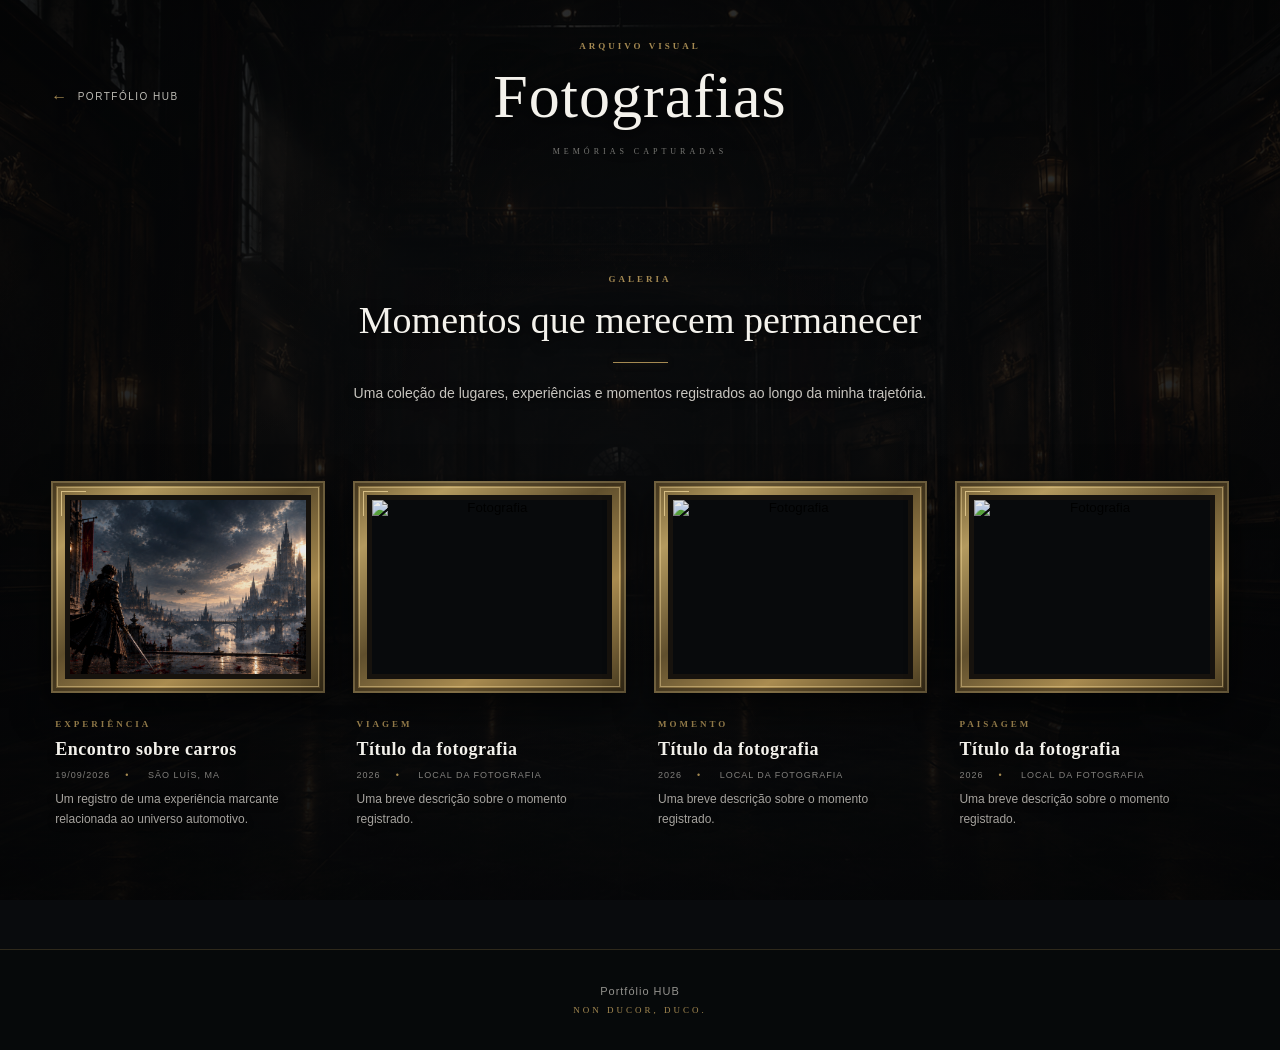
==== fotografias/index.html @ 4834c760 "feat: add photography gallery with modal functionality and new images" ====
<!DOCTYPE html>
<html lang="pt-BR">

<head>
    <meta charset="UTF-8">

    <meta
        name="viewport"
        content="width=device-width, initial-scale=1.0"
    >

    <meta
        name="description"
        content="Galeria de fotografias de Alexandre Silva."
    >

    <title>Fotografias | Portfólio HUB</title>

    <link rel="stylesheet" href="fotografias.css">
</head>

<body>

    <!-- FUNDO -->
    <div class="fundo-galeria" aria-hidden="true"></div>


    <!-- CABEÇALHO -->
    <header class="cabecalho">

        <a
            href="../index.html"
            class="voltar"
        >
            <span>←</span>
            Portfólio HUB
        </a>

        <div class="cabecalho-titulo">

            <span class="legenda">
                ARQUIVO VISUAL
            </span>

            <h1>Fotografias</h1>

            <span class="subtitulo">
                MEMÓRIAS CAPTURADAS
            </span>

        </div>

    </header>


    <main>


        <!-- INTRODUÇÃO -->
        <section class="introducao">

            <span class="secao-legenda">
                GALERIA
            </span>

            <h2>
                Momentos que merecem permanecer
            </h2>

            <p>
                Uma coleção de lugares, experiências e momentos
                registrados ao longo da minha trajetória.
            </p>

        </section>


        <!-- GALERIA -->
        <section class="galeria">


            <!-- FOTO 01 -->
            <article
                class="foto-card"
                data-titulo="Encontro sobre carros"
                data-categoria="Experiência"
                data-data="19/09/2026"
                data-local="São Luís, MA"
                data-descricao="Um registro de uma experiência marcante relacionada ao universo automotivo."
            >

                <button
                    class="foto-moldura"
                    type="button"
                    aria-label="Abrir fotografia: Encontro sobre carros"
                >

                    <div class="foto-area">

                        <img
                            src="../img/fotografias/foto-01.jpg"
                            alt="Encontro sobre carros"
                        >

                    </div>

                </button>


                <div class="foto-informacoes">

                    <span class="foto-categoria">
                        EXPERIÊNCIA
                    </span>

                    <h3>
                        Encontro sobre carros
                    </h3>

                    <div class="foto-meta">

                        <span>
                            19/09/2026
                        </span>

                        <span>
                            São Luís, MA
                        </span>

                    </div>

                    <p>
                        Um registro de uma experiência marcante
                        relacionada ao universo automotivo.
                    </p>

                </div>

            </article>


            <!-- FOTO 02 -->
            <article
                class="foto-card"
                data-titulo="Título da fotografia"
                data-categoria="Viagem"
                data-data="2026"
                data-local="Local da fotografia"
                data-descricao="Uma breve descrição sobre o momento registrado."
            >

                <button
                    class="foto-moldura"
                    type="button"
                    aria-label="Abrir fotografia"
                >

                    <div class="foto-area">

                        <img
                            src="../img/fotografias/foto-02.jpg"
                            alt="Fotografia"
                        >

                    </div>

                </button>


                <div class="foto-informacoes">

                    <span class="foto-categoria">
                        VIAGEM
                    </span>

                    <h3>
                        Título da fotografia
                    </h3>

                    <div class="foto-meta">

                        <span>
                            2026
                        </span>

                        <span>
                            Local da fotografia
                        </span>

                    </div>

                    <p>
                        Uma breve descrição sobre o momento
                        registrado.
                    </p>

                </div>

            </article>


            <!-- FOTO 03 -->
            <article
                class="foto-card"
                data-titulo="Título da fotografia"
                data-categoria="Momento"
                data-data="2026"
                data-local="Local da fotografia"
                data-descricao="Uma breve descrição sobre o momento registrado."
            >

                <button
                    class="foto-moldura"
                    type="button"
                    aria-label="Abrir fotografia"
                >

                    <div class="foto-area">

                        <img
                            src="../img/fotografias/foto-03.jpg"
                            alt="Fotografia"
                        >

                    </div>

                </button>


                <div class="foto-informacoes">

                    <span class="foto-categoria">
                        MOMENTO
                    </span>

                    <h3>
                        Título da fotografia
                    </h3>

                    <div class="foto-meta">

                        <span>
                            2026
                        </span>

                        <span>
                            Local da fotografia
                        </span>

                    </div>

                    <p>
                        Uma breve descrição sobre o momento
                        registrado.
                    </p>

                </div>

            </article>


            <!-- FOTO 04 -->
            <article
                class="foto-card"
                data-titulo="Título da fotografia"
                data-categoria="Paisagem"
                data-data="2026"
                data-local="Local da fotografia"
                data-descricao="Uma breve descrição sobre o momento registrado."
            >

                <button
                    class="foto-moldura"
                    type="button"
                    aria-label="Abrir fotografia"
                >

                    <div class="foto-area">

                        <img
                            src="../img/fotografias/foto-04.jpg"
                            alt="Fotografia"
                        >

                    </div>

                </button>


                <div class="foto-informacoes">

                    <span class="foto-categoria">
                        PAISAGEM
                    </span>

                    <h3>
                        Título da fotografia
                    </h3>

                    <div class="foto-meta">

                        <span>
                            2026
                        </span>

                        <span>
                            Local da fotografia
                        </span>

                    </div>

                    <p>
                        Uma breve descrição sobre o momento
                        registrado.
                    </p>

                </div>

            </article>


        </section>

    </main>


    <!-- MODAL -->
    <div
        class="modal-fotografia"
        aria-hidden="true"
    >

        <div class="modal-conteudo">

            <button
                class="modal-fechar"
                type="button"
                aria-label="Fechar fotografia"
            >
                ×
            </button>


            <div class="modal-imagem">

                <img
                    src=""
                    alt=""
                    id="modalImagem"
                >

            </div>


            <div class="modal-informacoes">

                <span
                    class="modal-categoria"
                    id="modalCategoria"
                ></span>

                <h2
                    id="modalTitulo"
                ></h2>

                <div class="modal-meta">

                    <span id="modalData"></span>

                    <span id="modalLocal"></span>

                </div>

                <p
                    id="modalDescricao"
                ></p>

            </div>

        </div>

    </div>


    <!-- RODAPÉ -->
    <footer>

        <p>
            Portfólio HUB
        </p>

        <span>
            NON DUCOR, DUCO.
        </span>

    </footer>


    <script src="fotografias.js"></script>

</body>

</html>
---- fotografias/fotografias.css ----
:root {
    --fundo: #090b0d;
    --fundo-secundario: #111518;

    --texto: #f1eee6;
    --texto-suave: rgba(241, 238, 230, 0.72);

    --dourado: #a58a52;
    --dourado-claro: #c2a96d;

    --vermelho: #8f272e;
}


/* =========================
   RESET
========================= */

* {
    margin: 0;
    padding: 0;
    box-sizing: border-box;
}


html {
    scroll-behavior: smooth;
}


body {
    min-height: 100vh;

    background-color: var(--fundo);

    color: var(--texto);

    font-family: "Inter", Arial, sans-serif;

    overflow-x: hidden;
}


/* =========================
   FUNDO
========================= */

.fundo-galeria {
    position: fixed;
    inset: 0;

    z-index: -2;

    background-image:
        linear-gradient(
            rgba(7, 9, 11, 0.78),
            rgba(7, 9, 11, 0.91)
        ),
        url("../img/background-fotografias.png");

    background-size: cover;

    background-position: center;

    background-repeat: no-repeat;
}


.fundo-galeria::after {
    content: "";

    position: absolute;

    inset: 0;

    background:
        radial-gradient(
            ellipse at center,
            transparent 20%,
            rgba(0, 0, 0, 0.48) 100%
        );
}


/* =========================
   CABEÇALHO
========================= */

.cabecalho {
    width: min(1400px, 92%);

    margin: 0 auto;

    padding: 35px 0 0;

    display: grid;

    grid-template-columns: 1fr auto 1fr;

    align-items: center;
}


.voltar {
    justify-self: start;

    display: inline-flex;

    align-items: center;

    gap: 9px;

    color: rgba(241, 238, 230, 0.78);

    font-size: 10px;

    font-weight: 500;

    letter-spacing: 1.5px;

    text-decoration: none;

    text-transform: uppercase;

    transition:
        color 0.3s ease,
        gap 0.3s ease;
}


.voltar span {
    color: var(--dourado);

    font-size: 16px;

    transition: transform 0.3s ease;
}


.voltar:hover {
    color: var(--dourado-claro);

    gap: 13px;
}


.voltar:hover span {
    transform: translateX(-3px);
}


.cabecalho-titulo {
    text-align: center;
}


.legenda,
.secao-legenda,
.foto-categoria,
.modal-categoria {
    color: var(--dourado);

    font-family: "Cinzel", Georgia, serif;

    font-size: 9px;

    font-weight: 600;

    letter-spacing: 3px;
}


.cabecalho-titulo h1 {
    margin: 8px 0;

    color: #f4f2ec;

    font-family: "Cinzel", Georgia, serif;

    font-size: clamp(38px, 5vw, 62px);

    font-weight: 500;

    letter-spacing: 1px;

    text-shadow:
        0 3px 15px rgba(0, 0, 0, 0.95),
        0 0 30px rgba(0, 0, 0, 0.5);
}


.subtitulo {
    color: rgba(241, 238, 230, 0.48);

    font-family: "Cinzel", Georgia, serif;

    font-size: 8px;

    letter-spacing: 4px;
}


/* =========================
   INTRODUÇÃO
========================= */

.introducao {
    width: min(800px, 90%);

    margin: 110px auto 0;

    text-align: center;
}


.introducao h2 {
    margin: 12px 0 18px;

    color: #f4f2ec;

    font-family: "Cinzel", Georgia, serif;

    font-size: clamp(25px, 3vw, 38px);

    font-weight: 500;

    line-height: 1.2;

    text-shadow:
        0 3px 12px rgba(0, 0, 0, 0.95);
}


.introducao h2::after {
    content: "";

    display: block;

    width: 55px;

    height: 1px;

    margin: 18px auto 0;

    background-color: var(--dourado);

    box-shadow:
        0 0 8px rgba(165, 138, 82, 0.35);
}


.introducao p {
    max-width: 650px;

    margin: 0 auto;

    color: rgba(241, 238, 230, 0.82);

    font-size: 14px;

    line-height: 1.8;

    text-shadow:
        0 2px 8px rgba(0, 0, 0, 0.9);
}


/* =========================
   GALERIA
========================= */

.galeria {
    width: min(1400px, 92%);

    margin: 75px auto 120px;

    display: grid;

    grid-template-columns: repeat(4, 1fr);

    gap: 45px 28px;
}


/* =========================
   CARTÃO
========================= */

.foto-card {
    min-width: 0;

    opacity: 0;

    transform: translateY(25px);

    animation: aparecer 0.8s ease forwards;
}


.foto-card:nth-child(1) {
    animation-delay: 0.1s;
}


.foto-card:nth-child(2) {
    animation-delay: 0.2s;
}


.foto-card:nth-child(3) {
    animation-delay: 0.3s;
}


.foto-card:nth-child(4) {
    animation-delay: 0.4s;
}


@keyframes aparecer {

    to {
        opacity: 1;

        transform: translateY(0);
    }

}


/* =========================
   MOLDURA
========================= */

.foto-moldura {
    position: relative;

    width: 100%;

    padding: 14px;

    border: none;

    background:
        linear-gradient(
            145deg,
            #725e35,
            #b49a5f 18%,
            #604f2d 45%,
            #aa8c50 70%,
            #46391f
        );

    box-shadow:
        0 15px 35px rgba(0, 0, 0, 0.65),
        inset 0 0 0 2px rgba(238, 213, 150, 0.25),
        inset 0 0 0 5px rgba(31, 24, 14, 0.55);

    cursor: pointer;

    transition:
        transform 0.45s ease,
        box-shadow 0.45s ease;
}


.foto-moldura::before {
    content: "";

    position: absolute;

    inset: 6px;

    border: 1px solid rgba(241, 216, 153, 0.45);

    pointer-events: none;
}


.foto-moldura::after {
    content: "";

    position: absolute;

    top: 10px;
    left: 10px;

    width: 24px;
    height: 24px;

    border-top: 1px solid rgba(241, 216, 153, 0.75);
    border-left: 1px solid rgba(241, 216, 153, 0.75);

    pointer-events: none;
}


.foto-moldura:hover {
    transform: translateY(-8px);

    box-shadow:
        0 24px 45px rgba(0, 0, 0, 0.78),
        0 0 25px rgba(165, 138, 82, 0.12),
        inset 0 0 0 2px rgba(238, 213, 150, 0.35),
        inset 0 0 0 5px rgba(31, 24, 14, 0.55);
}


/* =========================
   ÁREA DA FOTO
========================= */

.foto-area {
    position: relative;

    width: 100%;

    aspect-ratio: 4 / 3;

    overflow: hidden;

    background: #080a0c;

    border: 5px solid #17130e;
}


.foto-area img {
    display: block;

    width: 100%;
    height: 100%;

    object-fit: cover;

    filter:
        saturate(0.9)
        contrast(1.04)
        brightness(0.92);

    transition:
        transform 0.6s ease,
        filter 0.6s ease;
}


.foto-moldura:hover .foto-area img {
    transform: scale(1.045);

    filter:
        saturate(1)
        contrast(1.05)
        brightness(1);
}


/* =========================
   INFORMAÇÕES
========================= */

.foto-informacoes {
    padding: 20px 4px 0;
}


.foto-informacoes h3 {
    margin: 8px 0 10px;

    color: #f4f2ec;

    font-family: "Cinzel", Georgia, serif;

    font-size: 18px;

    font-weight: 600;

    letter-spacing: 0.5px;

    text-shadow:
        0 2px 8px rgba(0, 0, 0, 0.95);
}


.foto-meta {
    display: flex;

    align-items: center;

    gap: 15px;

    margin-bottom: 10px;

    color: rgba(241, 238, 230, 0.52);

    font-size: 9px;

    letter-spacing: 1px;

    text-transform: uppercase;
}


.foto-meta span + span::before {
    content: "•";

    margin-right: 15px;

    color: var(--dourado);
}


.foto-informacoes p {
    color: rgba(241, 238, 230, 0.68);

    font-size: 12px;

    line-height: 1.65;

    text-shadow:
        0 2px 7px rgba(0, 0, 0, 0.9);
}


/* =========================
   MODAL
========================= */

.modal-fotografia {
    position: fixed;

    inset: 0;

    z-index: 200;

    display: flex;

    align-items: center;

    justify-content: center;

    padding: 35px;

    background: rgba(3, 5, 6, 0.9);

    backdrop-filter: blur(10px);

    -webkit-backdrop-filter: blur(10px);

    opacity: 0;

    visibility: hidden;

    pointer-events: none;

    transition:
        opacity 0.35s ease,
        visibility 0.35s ease;
}


.modal-fotografia.aberta {
    opacity: 1;

    visibility: visible;

    pointer-events: auto;
}


.modal-conteudo {
    position: relative;

    width: min(1150px, 95vw);

    max-height: 92vh;

    display: grid;

    grid-template-columns: minmax(0, 1.5fr) minmax(280px, 0.7fr);

    gap: 40px;

    padding: 35px;

    overflow: auto;

    background:
        linear-gradient(
            145deg,
            rgba(22, 26, 29, 0.97),
            rgba(8, 11, 13, 0.98)
        );

    border: 1px solid rgba(165, 138, 82, 0.38);

    box-shadow:
        0 30px 80px rgba(0, 0, 0, 0.8);
}


.modal-conteudo::before,
.modal-conteudo::after {
    content: "";

    position: absolute;

    width: 35px;

    height: 35px;

    border-color: var(--dourado);

    border-style: solid;

    opacity: 0.7;
}


.modal-conteudo::before {
    top: 12px;
    left: 12px;

    border-width: 1px 0 0 1px;
}


.modal-conteudo::after {
    right: 12px;
    bottom: 12px;

    border-width: 0 1px 1px 0;
}


/* =========================
   BOTÃO FECHAR
========================= */

.modal-fechar {
    position: absolute;

    top: 15px;
    right: 18px;

    z-index: 5;

    width: 38px;
    height: 38px;

    border: 1px solid rgba(165, 138, 82, 0.45);

    background: rgba(7, 9, 11, 0.8);

    color: var(--texto);

    font-size: 25px;

    line-height: 1;

    cursor: pointer;

    transition:
        color 0.3s ease,
        border-color 0.3s ease,
        background 0.3s ease;
}


.modal-fechar:hover {
    color: var(--dourado-claro);

    border-color: var(--dourado);

    background: rgba(165, 138, 82, 0.12);
}


/* =========================
   IMAGEM DO MODAL
========================= */

.modal-imagem {
    display: flex;

    align-items: center;

    justify-content: center;

    min-height: 400px;

    padding: 10px;

    background: rgba(4, 6, 7, 0.65);

    border: 1px solid rgba(165, 138, 82, 0.25);
}


.modal-imagem img {
    display: block;

    max-width: 100%;

    max-height: 75vh;

    width: auto;
    height: auto;

    object-fit: contain;
}


/* =========================
   INFORMAÇÕES DO MODAL
========================= */

.modal-informacoes {
    align-self: center;

    padding: 20px 15px;
}


.modal-informacoes h2 {
    margin: 12px 0 20px;

    color: #f4f2ec;

    font-family: "Cinzel", Georgia, serif;

    font-size: clamp(25px, 3vw, 38px);

    font-weight: 500;

    line-height: 1.15;

    text-shadow:
        0 3px 12px rgba(0, 0, 0, 0.95);
}


.modal-meta {
    display: flex;

    flex-direction: column;

    gap: 8px;

    margin-bottom: 25px;

    padding: 15px 0;

    border-top: 1px solid rgba(165, 138, 82, 0.25);

    border-bottom: 1px solid rgba(165, 138, 82, 0.25);

    color: rgba(241, 238, 230, 0.58);

    font-size: 10px;

    letter-spacing: 1px;

    text-transform: uppercase;
}


.modal-meta span::before {
    color: var(--dourado);
}


.modal-informacoes p {
    color: rgba(241, 238, 230, 0.78);

    font-size: 14px;

    line-height: 1.8;

    text-shadow:
        0 2px 8px rgba(0, 0, 0, 0.9);
}


/* =========================
   FOOTER
========================= */

footer {
    padding: 35px 20px;

    border-top: 1px solid rgba(165, 138, 82, 0.25);

    background: rgba(7, 9, 11, 0.8);

    text-align: center;
}


footer p {
    color: rgba(241, 238, 230, 0.6);

    font-size: 11px;

    letter-spacing: 1px;
}


footer span {
    display: block;

    margin-top: 8px;

    color: var(--dourado);

    font-family: "Cinzel", Georgia, serif;

    font-size: 9px;

    letter-spacing: 3px;
}


/* =========================
   RESPONSIVIDADE
========================= */

@media (max-width: 1100px) {

    .galeria {
        grid-template-columns: repeat(2, 1fr);

        gap: 50px 30px;
    }

}


@media (max-width: 850px) {

    .cabecalho {
        grid-template-columns: 1fr;
    }

    .voltar {
        justify-self: center;

        margin-bottom: 35px;
    }

    .introducao {
        margin-top: 80px;
    }

    .modal-conteudo {
        grid-template-columns: 1fr;

        width: min(700px, 94vw);

        gap: 25px;

        padding: 30px;
    }

    .modal-imagem {
        min-height: 250px;
    }

    .modal-informacoes {
        padding: 10px;
    }

}


@media (max-width: 600px) {

    .cabecalho {
        width: 88%;

        padding-top: 25px;
    }

    .cabecalho-titulo h1 {
        font-size: 38px;
    }

    .introducao {
        width: 88%;

        margin-top: 65px;
    }

    .introducao h2 {
        font-size: 26px;
    }

    .introducao p {
        font-size: 13px;
    }

    .galeria {
        width: 88%;

        grid-template-columns: 1fr;

        gap: 55px;

        margin-top: 55px;
    }

    .foto-informacoes h3 {
        font-size: 19px;
    }

    .modal-fotografia {
        padding: 15px;
    }

    .modal-conteudo {
        width: 100%;

        max-height: 94vh;

        padding: 25px 18px;

        gap: 15px;
    }

    .modal-imagem {
        min-height: 180px;
    }

    .modal-informacoes h2 {
        font-size: 26px;
    }

}
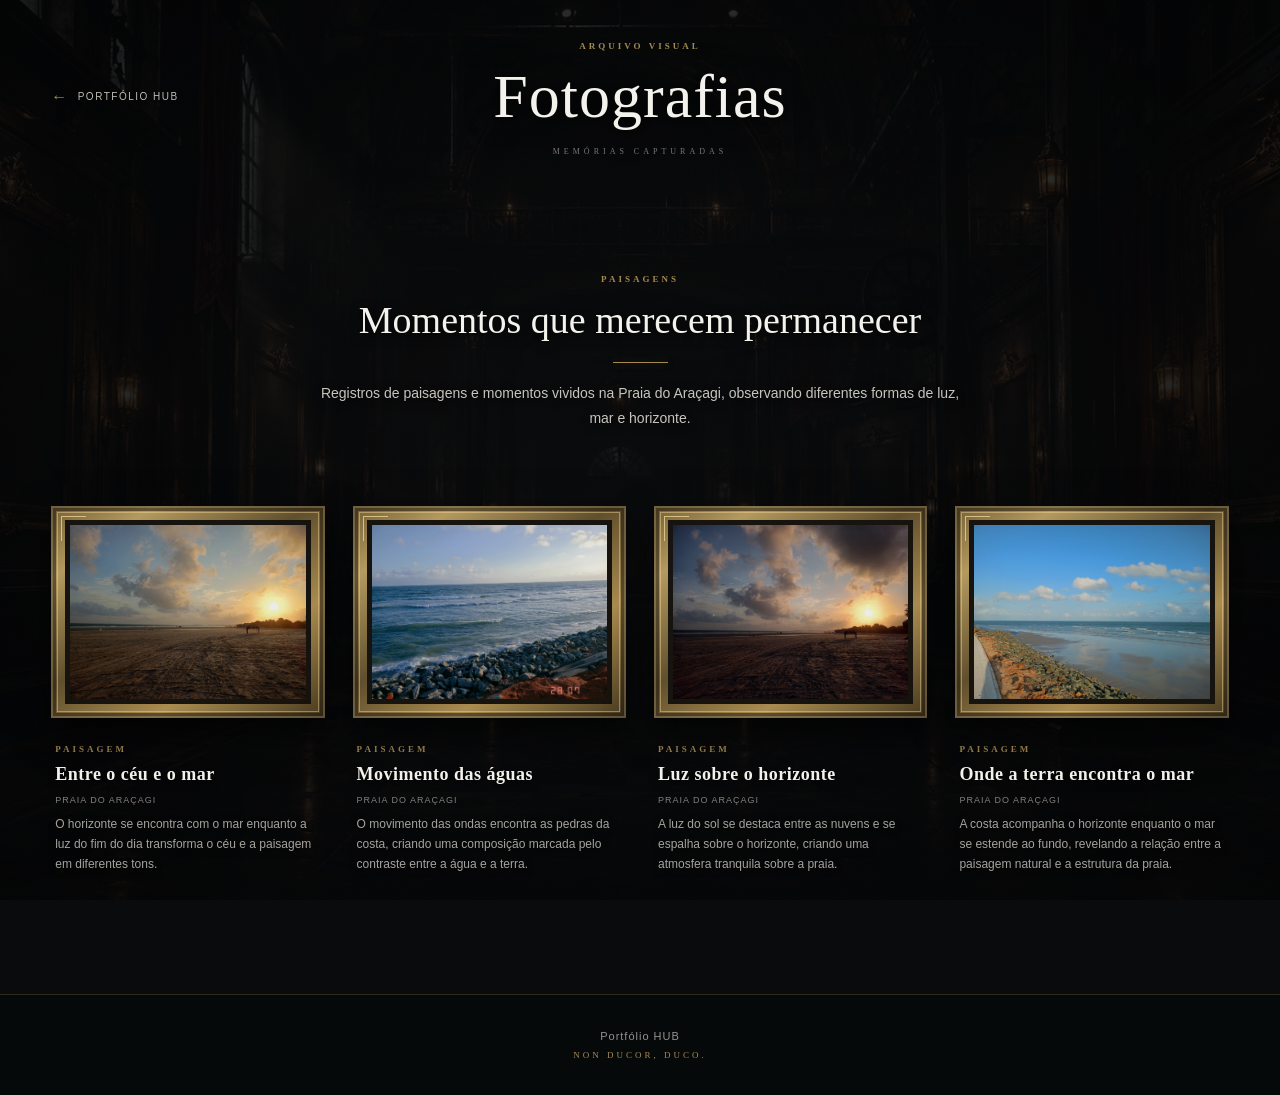
==== commit 5bf96f40: "Refactor code structure for improved readability and maintainability" ====
--- a/fotografias/index.html
+++ b/fotografias/index.html
@@ -2,6 +2,7 @@
 <html lang="pt-BR">
 
 <head>
+
     <meta charset="UTF-8">
 
     <meta
@@ -16,16 +17,27 @@
 
     <title>Fotografias | Portfólio HUB</title>
 
-    <link rel="stylesheet" href="fotografias.css">
+    <link
+        rel="stylesheet"
+        href="fotografias.css"
+    >
+
 </head>
 
+
 <body>
 
+
     <!-- FUNDO -->
-    <div class="fundo-galeria" aria-hidden="true"></div>
+
+    <div
+        class="fundo-galeria"
+        aria-hidden="true"
+    ></div>
 
 
     <!-- CABEÇALHO -->
+
     <header class="cabecalho">
 
         <a
@@ -36,13 +48,16 @@
             Portfólio HUB
         </a>
 
+
         <div class="cabecalho-titulo">
 
             <span class="legenda">
                 ARQUIVO VISUAL
             </span>
 
-            <h1>Fotografias</h1>
+            <h1>
+                Fotografias
+            </h1>
 
             <span class="subtitulo">
                 MEMÓRIAS CAPTURADAS
@@ -57,10 +72,11 @@
 
 
         <!-- INTRODUÇÃO -->
+
         <section class="introducao">
 
             <span class="secao-legenda">
-                GALERIA
+                PAISAGENS
             </span>
 
             <h2>
@@ -68,38 +84,43 @@
             </h2>
 
             <p>
-                Uma coleção de lugares, experiências e momentos
-                registrados ao longo da minha trajetória.
+                Registros de paisagens e momentos vividos
+                na Praia do Araçagi, observando diferentes
+                formas de luz, mar e horizonte.
             </p>
 
         </section>
 
 
         <!-- GALERIA -->
+
         <section class="galeria">
 
 
-            <!-- FOTO 01 -->
+            <!-- =========================
+                 FOTO 01
+            ========================== -->
+
             <article
                 class="foto-card"
-                data-titulo="Encontro sobre carros"
-                data-categoria="Experiência"
-                data-data="19/09/2026"
-                data-local="São Luís, MA"
-                data-descricao="Um registro de uma experiência marcante relacionada ao universo automotivo."
+                data-titulo="Entre o céu e o mar"
+                data-categoria="Paisagem"
+                data-data=""
+                data-local="Praia do Araçagi"
+                data-descricao="O horizonte se encontra com o mar enquanto a luz do fim do dia transforma o céu e a paisagem em diferentes tons."
             >
 
                 <button
                     class="foto-moldura"
                     type="button"
-                    aria-label="Abrir fotografia: Encontro sobre carros"
+                    aria-label="Abrir fotografia: Entre o céu e o mar"
                 >
 
                     <div class="foto-area">
 
                         <img
                             src="../img/fotografias/foto-01.jpg"
-                            alt="Encontro sobre carros"
+                            alt="Paisagem da Praia do Araçagi ao pôr do sol"
                         >
 
                     </div>
@@ -110,28 +131,25 @@
                 <div class="foto-informacoes">
 
                     <span class="foto-categoria">
-                        EXPERIÊNCIA
+                        PAISAGEM
                     </span>
 
                     <h3>
-                        Encontro sobre carros
+                        Entre o céu e o mar
                     </h3>
 
                     <div class="foto-meta">
 
                         <span>
-                            19/09/2026
+                            Praia do Araçagi
                         </span>
 
-                        <span>
-                            São Luís, MA
-                        </span>
-
                     </div>
 
                     <p>
-                        Um registro de uma experiência marcante
-                        relacionada ao universo automotivo.
+                        O horizonte se encontra com o mar enquanto
+                        a luz do fim do dia transforma o céu e a
+                        paisagem em diferentes tons.
                     </p>
 
                 </div>
@@ -139,27 +157,31 @@
             </article>
 
 
-            <!-- FOTO 02 -->
+
+            <!-- =========================
+                 FOTO 02
+            ========================== -->
+
             <article
                 class="foto-card"
-                data-titulo="Título da fotografia"
-                data-categoria="Viagem"
-                data-data="2026"
-                data-local="Local da fotografia"
-                data-descricao="Uma breve descrição sobre o momento registrado."
+                data-titulo="Movimento das águas"
+                data-categoria="Paisagem"
+                data-data=""
+                data-local="Praia do Araçagi"
+                data-descricao="O movimento das ondas encontra as pedras da costa, criando uma composição marcada pelo contraste entre a água e a terra."
             >
 
                 <button
                     class="foto-moldura"
                     type="button"
-                    aria-label="Abrir fotografia"
+                    aria-label="Abrir fotografia: Movimento das águas"
                 >
 
                     <div class="foto-area">
 
                         <img
                             src="../img/fotografias/foto-02.jpg"
-                            alt="Fotografia"
+                            alt="Mar e pedras na Praia do Araçagi"
                         >
 
                     </div>
@@ -170,28 +192,25 @@
                 <div class="foto-informacoes">
 
                     <span class="foto-categoria">
-                        VIAGEM
+                        PAISAGEM
                     </span>
 
                     <h3>
-                        Título da fotografia
+                        Movimento das águas
                     </h3>
 
                     <div class="foto-meta">
 
                         <span>
-                            2026
+                            Praia do Araçagi
                         </span>
 
-                        <span>
-                            Local da fotografia
-                        </span>
-
                     </div>
 
                     <p>
-                        Uma breve descrição sobre o momento
-                        registrado.
+                        O movimento das ondas encontra as pedras
+                        da costa, criando uma composição marcada
+                        pelo contraste entre a água e a terra.
                     </p>
 
                 </div>
@@ -199,27 +218,31 @@
             </article>
 
 
-            <!-- FOTO 03 -->
+
+            <!-- =========================
+                 FOTO 03
+            ========================== -->
+
             <article
                 class="foto-card"
-                data-titulo="Título da fotografia"
-                data-categoria="Momento"
-                data-data="2026"
-                data-local="Local da fotografia"
-                data-descricao="Uma breve descrição sobre o momento registrado."
+                data-titulo="Luz sobre o horizonte"
+                data-categoria="Paisagem"
+                data-data=""
+                data-local="Praia do Araçagi"
+                data-descricao="A luz do sol se destaca entre as nuvens e se espalha sobre o horizonte, criando uma atmosfera tranquila sobre a praia."
             >
 
                 <button
                     class="foto-moldura"
                     type="button"
-                    aria-label="Abrir fotografia"
+                    aria-label="Abrir fotografia: Luz sobre o horizonte"
                 >
 
                     <div class="foto-area">
 
                         <img
                             src="../img/fotografias/foto-03.jpg"
-                            alt="Fotografia"
+                            alt="Horizonte da Praia do Araçagi iluminado pelo pôr do sol"
                         >
 
                     </div>
@@ -230,28 +253,25 @@
                 <div class="foto-informacoes">
 
                     <span class="foto-categoria">
-                        MOMENTO
+                        PAISAGEM
                     </span>
 
                     <h3>
-                        Título da fotografia
+                        Luz sobre o horizonte
                     </h3>
 
                     <div class="foto-meta">
 
                         <span>
-                            2026
+                            Praia do Araçagi
                         </span>
 
-                        <span>
-                            Local da fotografia
-                        </span>
-
                     </div>
 
                     <p>
-                        Uma breve descrição sobre o momento
-                        registrado.
+                        A luz do sol se destaca entre as nuvens
+                        e se espalha sobre o horizonte, criando
+                        uma atmosfera tranquila sobre a praia.
                     </p>
 
                 </div>
@@ -259,27 +279,31 @@
             </article>
 
 
-            <!-- FOTO 04 -->
+
+            <!-- =========================
+                 FOTO 04
+            ========================== -->
+
             <article
                 class="foto-card"
-                data-titulo="Título da fotografia"
+                data-titulo="Onde a terra encontra o mar"
                 data-categoria="Paisagem"
-                data-data="2026"
-                data-local="Local da fotografia"
-                data-descricao="Uma breve descrição sobre o momento registrado."
+                data-data=""
+                data-local="Praia do Araçagi"
+                data-descricao="A costa acompanha o horizonte enquanto o mar se estende ao fundo, revelando a relação entre a paisagem natural e a estrutura da praia."
             >
 
                 <button
                     class="foto-moldura"
                     type="button"
-                    aria-label="Abrir fotografia"
+                    aria-label="Abrir fotografia: Onde a terra encontra o mar"
                 >
 
                     <div class="foto-area">
 
                         <img
                             src="../img/fotografias/foto-04.jpg"
-                            alt="Fotografia"
+                            alt="Paisagem costeira da Praia do Araçagi"
                         >
 
                     </div>
@@ -294,24 +318,21 @@
                     </span>
 
                     <h3>
-                        Título da fotografia
+                        Onde a terra encontra o mar
                     </h3>
 
                     <div class="foto-meta">
 
                         <span>
-                            2026
+                            Praia do Araçagi
                         </span>
 
-                        <span>
-                            Local da fotografia
-                        </span>
-
                     </div>
 
                     <p>
-                        Uma breve descrição sobre o momento
-                        registrado.
+                        A costa acompanha o horizonte enquanto o
+                        mar se estende ao fundo, revelando a relação
+                        entre a paisagem natural e a estrutura da praia.
                     </p>
 
                 </div>
@@ -325,6 +346,7 @@
 
 
     <!-- MODAL -->
+
     <div
         class="modal-fotografia"
         aria-hidden="true"
@@ -383,6 +405,7 @@
 
 
     <!-- RODAPÉ -->
+
     <footer>
 
         <p>
